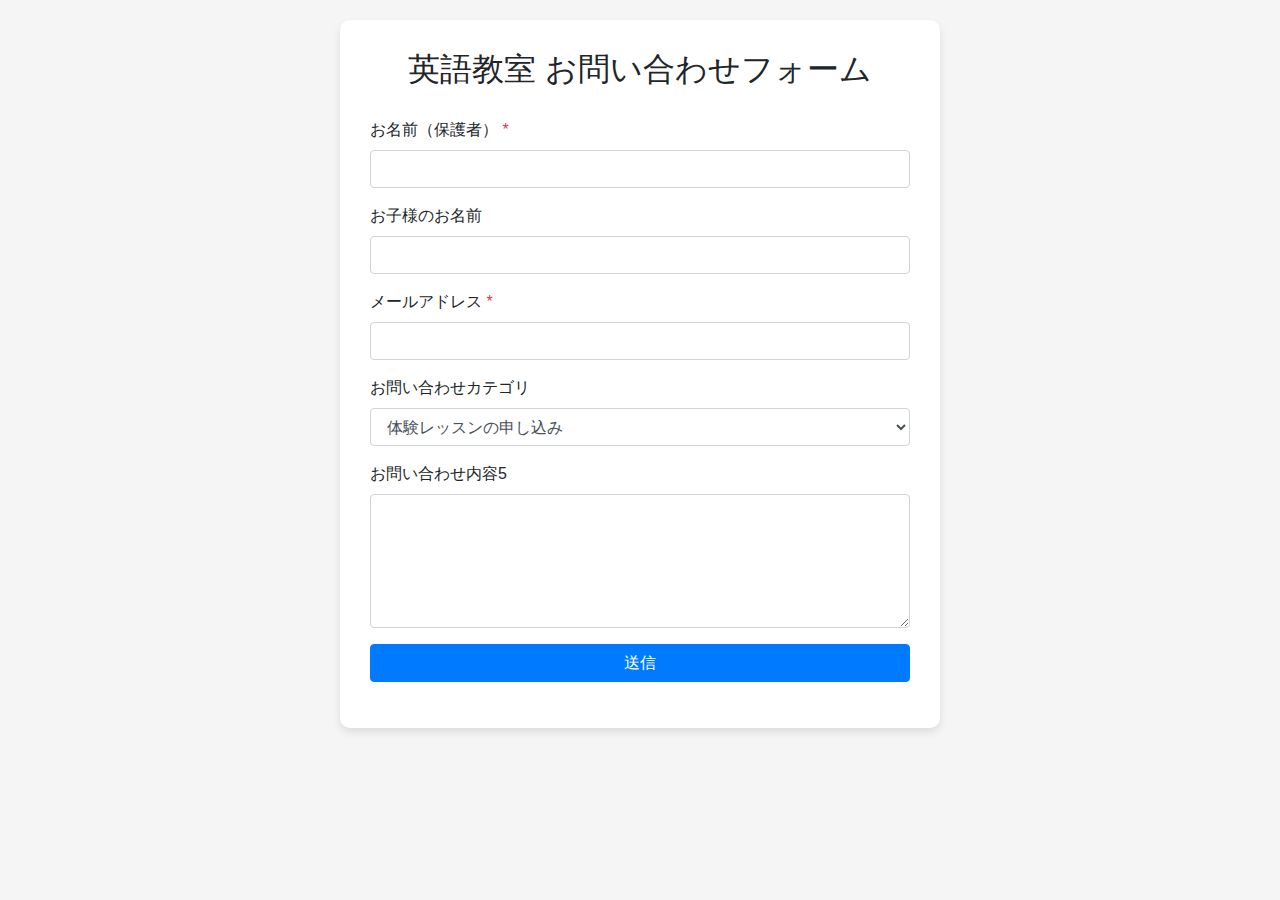
==== index.html @ 7ad9c7e9 "update fetch URL" ====
<!DOCTYPE html>
<html lang="ja">
<head>
    <meta charset="UTF-8">
    <meta name="viewport" content="width=device-width, initial-scale=1.0">
    <title>英語教室 お問い合わせフォーム</title>
    <link rel="stylesheet" href="https://stackpath.bootstrapcdn.com/bootstrap/4.5.2/css/bootstrap.min.css">
    <link rel="stylesheet" href="style.css"> <!-- 外部CSSを読み込み -->
</head>
<body>
    <div class="container">
        <h2 class="text-center">英語教室 お問い合わせフォーム</h2>
        <form id="contactForm">
            <div class="form-group">
                <label for="name">お名前（保護者）<span class="text-danger"> *</span></label>
                <input type="text" class="form-control" id="name" required>
            </div>
            <div class="form-group">
                <label for="childName">お子様のお名前</label>
                <input type="text" class="form-control" id="childName">
            </div>
            <div class="form-group">
                <label for="email">メールアドレス<span class="text-danger"> *</span></label>
                <input type="email" class="form-control" id="email" required>
            </div>
            <div class="form-group">
                <label for="category">お問い合わせカテゴリ</label>
                <select class="form-control" id="category">
                    <option value="体験レッスンの申し込み">体験レッスンの申し込み</option>
                    <option value="クラス・レッスンについて">クラス・レッスンについて</option>
                    <option value="入会・退会について">入会・退会について</option>
                    <option value="スケジュールや欠席対応について">スケジュールや欠席対応について</option>
                    <option value="その他">その他</option>
                </select>
            </div>
            <div class="form-group">
                <label for="message">お問い合わせ内容5</label>
                <textarea class="form-control" id="message" rows="5"></textarea>
            </div>
            <button type="submit" class="btn btn-primary btn-block">送信</button>
        </form>
        <p id="responseMessage" class="text-center mt-3"></p>
    </div>

    <script>
        document.getElementById('contactForm').addEventListener('submit', function(e) {
            e.preventDefault();

            const name = document.getElementById('name').value;
            const childName = document.getElementById('childName').value;
            const email = document.getElementById('email').value;
            const category = document.getElementById('category').value;
            const message = document.getElementById('message').value;

            fetch('https://script.google.com/macros/s/AKfycbwRwFObgEAm0IVQbkdIq0DcTl52FCFomxeUtOAPbHLLjSkMJ_lXiFlAGAZe2cXop_HBeQ/exec', {
                method: 'POST',
                headers: {
                    'Content-Type': 'application/json',
                },
                body: JSON.stringify({ name, childName, email, category, message })
            })
            .then(response => response.json())
            .then(data => {
                document.getElementById('responseMessage').innerText = '送信が完了しました。ありがとうございました！';
                document.getElementById('contactForm').reset();
            })
            .catch(error => {
                document.getElementById('responseMessage').innerText = '送信中にエラーが発生しました。再度お試しください。';
                console.error('Error:', error);
            });
        });
    </script>
</body>
</html>
---- style.css ----
body {
    background-color: #f5f5f5;
    padding: 20px;
    font-family: "Helvetica Neue", sans-serif;
}

.container {
    max-width: 600px;
    margin: auto;
    background: white;
    padding: 30px;
    border-radius: 10px;
    box-shadow: 0 4px 8px rgba(0, 0, 0, 0.1);
}

h2 {
    margin-bottom: 30px;
}

.text-danger {
    color: red;
}

.btn-primary {
    background-color: #007bff;
    border-color: #007bff;
}
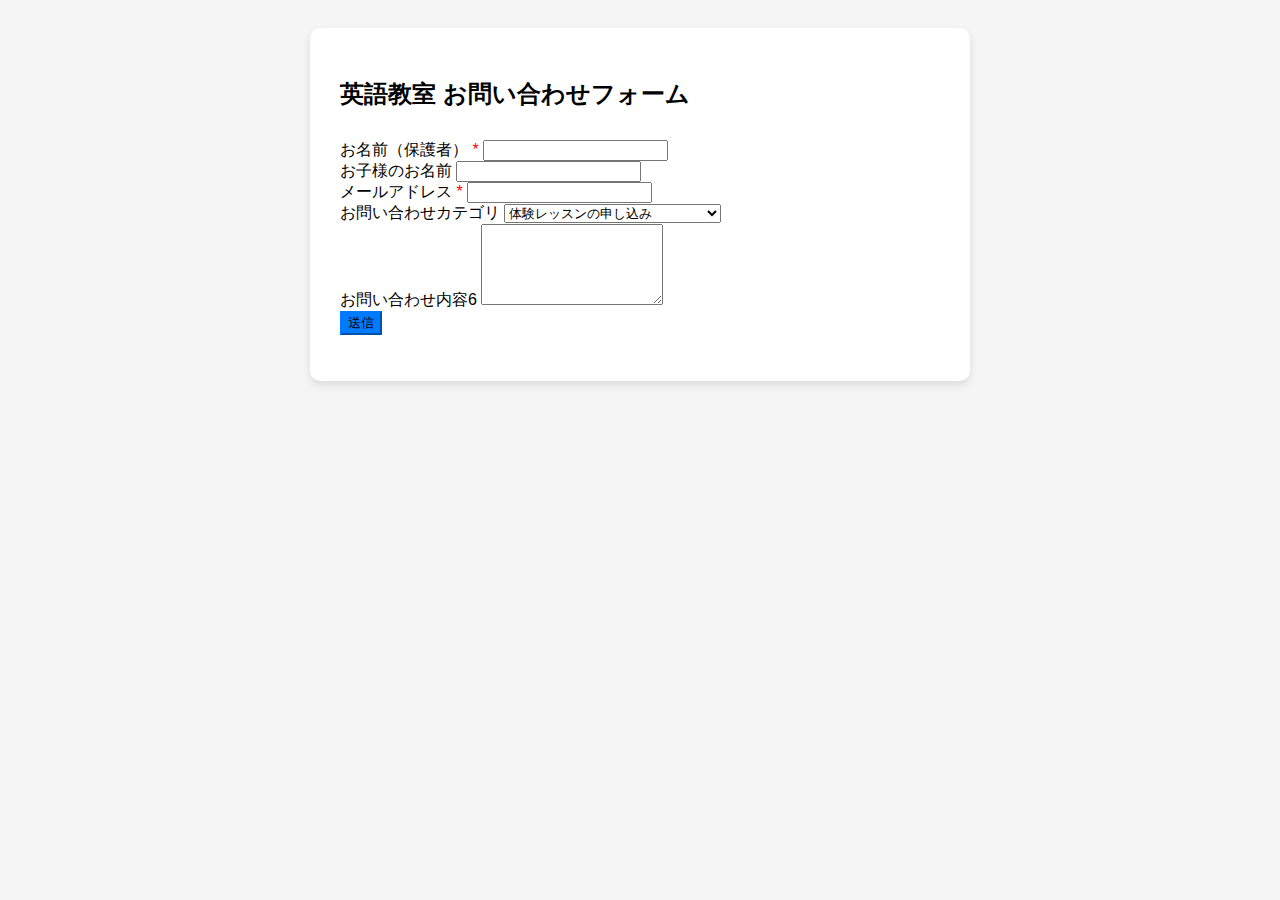
==== commit 914da08b: "update fetch URL" ====
--- a/index.html
+++ b/index.html
@@ -1,75 +1,78 @@
 <!DOCTYPE html>
 <html lang="ja">
 <head>
-    <meta charset="UTF-8">
-    <meta name="viewport" content="width=device-width, initial-scale=1.0">
-    <title>英語教室 お問い合わせフォーム</title>
-    <link rel="stylesheet" href="https://stackpath.bootstrapcdn.com/bootstrap/4.5.2/css/bootstrap.min.css">
-    <link rel="stylesheet" href="style.css"> <!-- 外部CSSを読み込み -->
+  <meta charset="UTF-8">
+  <title>英語教室 お問い合わせフォーム</title>
+  <link rel="stylesheet" href="style.css">
 </head>
 <body>
-    <div class="container">
-        <h2 class="text-center">英語教室 お問い合わせフォーム</h2>
-        <form id="contactForm">
-            <div class="form-group">
-                <label for="name">お名前（保護者）<span class="text-danger"> *</span></label>
-                <input type="text" class="form-control" id="name" required>
-            </div>
-            <div class="form-group">
-                <label for="childName">お子様のお名前</label>
-                <input type="text" class="form-control" id="childName">
-            </div>
-            <div class="form-group">
-                <label for="email">メールアドレス<span class="text-danger"> *</span></label>
-                <input type="email" class="form-control" id="email" required>
-            </div>
-            <div class="form-group">
-                <label for="category">お問い合わせカテゴリ</label>
-                <select class="form-control" id="category">
-                    <option value="体験レッスンの申し込み">体験レッスンの申し込み</option>
-                    <option value="クラス・レッスンについて">クラス・レッスンについて</option>
-                    <option value="入会・退会について">入会・退会について</option>
-                    <option value="スケジュールや欠席対応について">スケジュールや欠席対応について</option>
-                    <option value="その他">その他</option>
-                </select>
-            </div>
-            <div class="form-group">
-                <label for="message">お問い合わせ内容5</label>
-                <textarea class="form-control" id="message" rows="5"></textarea>
-            </div>
-            <button type="submit" class="btn btn-primary btn-block">送信</button>
-        </form>
-        <p id="responseMessage" class="text-center mt-3"></p>
-    </div>
+  <div class="container">
+    <h2 class="text-center">英語教室 お問い合わせフォーム</h2>
+    <form id="contactForm">
+      <div class="form-group">
+        <label for="name">お名前（保護者）<span class="text-danger"> *</span></label>
+        <input type="text" class="form-control" id="name" required>
+      </div>
+      <div class="form-group">
+        <label for="childName">お子様のお名前</label>
+        <input type="text" class="form-control" id="childName">
+      </div>
+      <div class="form-group">
+        <label for="email">メールアドレス<span class="text-danger"> *</span></label>
+        <input type="email" class="form-control" id="email" required>
+      </div>
+      <div class="form-group">
+        <label for="category">お問い合わせカテゴリ</label>
+        <select class="form-control" id="category">
+          <option value="体験レッスンの申し込み">体験レッスンの申し込み</option>
+          <option value="クラス・レッスンについて">クラス・レッスンについて</option>
+          <option value="入会・退会について">入会・退会について</option>
+          <option value="スケジュールや欠席対応について">スケジュールや欠席対応について</option>
+          <option value="その他">その他</option>
+        </select>
+      </div>
+      <div class="form-group">
+        <label for="message">お問い合わせ内容6</label>
+        <textarea class="form-control" id="message" rows="5"></textarea>
+      </div>
+      <button type="submit" class="btn btn-primary btn-block">送信</button>
+    </form>
+    <p id="responseMessage" class="text-center mt-3"></p>
+  </div>
 
-    <script>
-        document.getElementById('contactForm').addEventListener('submit', function(e) {
-            e.preventDefault();
+  <script>
+    document.getElementById('contactForm').addEventListener('submit', function(e) {
+      e.preventDefault();
 
-            const name = document.getElementById('name').value;
-            const childName = document.getElementById('childName').value;
-            const email = document.getElementById('email').value;
-            const category = document.getElementById('category').value;
-            const message = document.getElementById('message').value;
+      const name = document.getElementById('name').value;
+      const childName = document.getElementById('childName').value;
+      const email = document.getElementById('email').value;
+      const category = document.getElementById('category').value;
+      const message = document.getElementById('message').value;
 
-            fetch('https://script.google.com/macros/s/AKfycbwRwFObgEAm0IVQbkdIq0DcTl52FCFomxeUtOAPbHLLjSkMJ_lXiFlAGAZe2cXop_HBeQ/exec', {
-                method: 'POST',
-                headers: {
-                    'Content-Type': 'application/json',
-                },
-                body: JSON.stringify({ name, childName, email, category, message })
-            })
-            .then(response => response.json())
-            .then(data => {
-                document.getElementById('responseMessage').innerText = '送信が完了しました。ありがとうございました！';
-                document.getElementById('contactForm').reset();
-            })
-            .catch(error => {
-                document.getElementById('responseMessage').innerText = '送信中にエラーが発生しました。再度お試しください。';
-                console.error('Error:', error);
-            });
-        });
-    </script>
+      const formData = new URLSearchParams();
+      formData.append("name", name);
+      formData.append("childName", childName);
+      formData.append("email", email);
+      formData.append("category", category);
+      formData.append("message", message);
+
+      fetch('https://script.google.com/macros/s/AKfycbzC521eFUSFlLGZIGGXyoHkuZZUmg3O2hbLqRz9o03RXENn9O92OOL52BDY7GD1ad8lrw/exec', {
+        method: 'POST',
+        body: formData
+      })
+      .then(response => response.text())
+      .then(data => {
+        console.log('送信結果:', data);
+        document.getElementById('responseMessage').innerText = '送信が完了しました。ありがとうございました！';
+        document.getElementById('contactForm').reset();
+      })
+      .catch(error => {
+        console.error('送信エラー:', error);
+        document.getElementById('responseMessage').innerText = '送信中にエラーが発生しました。再度お試しください。';
+      });
+    });
+  </script>
 </body>
 </html>
 
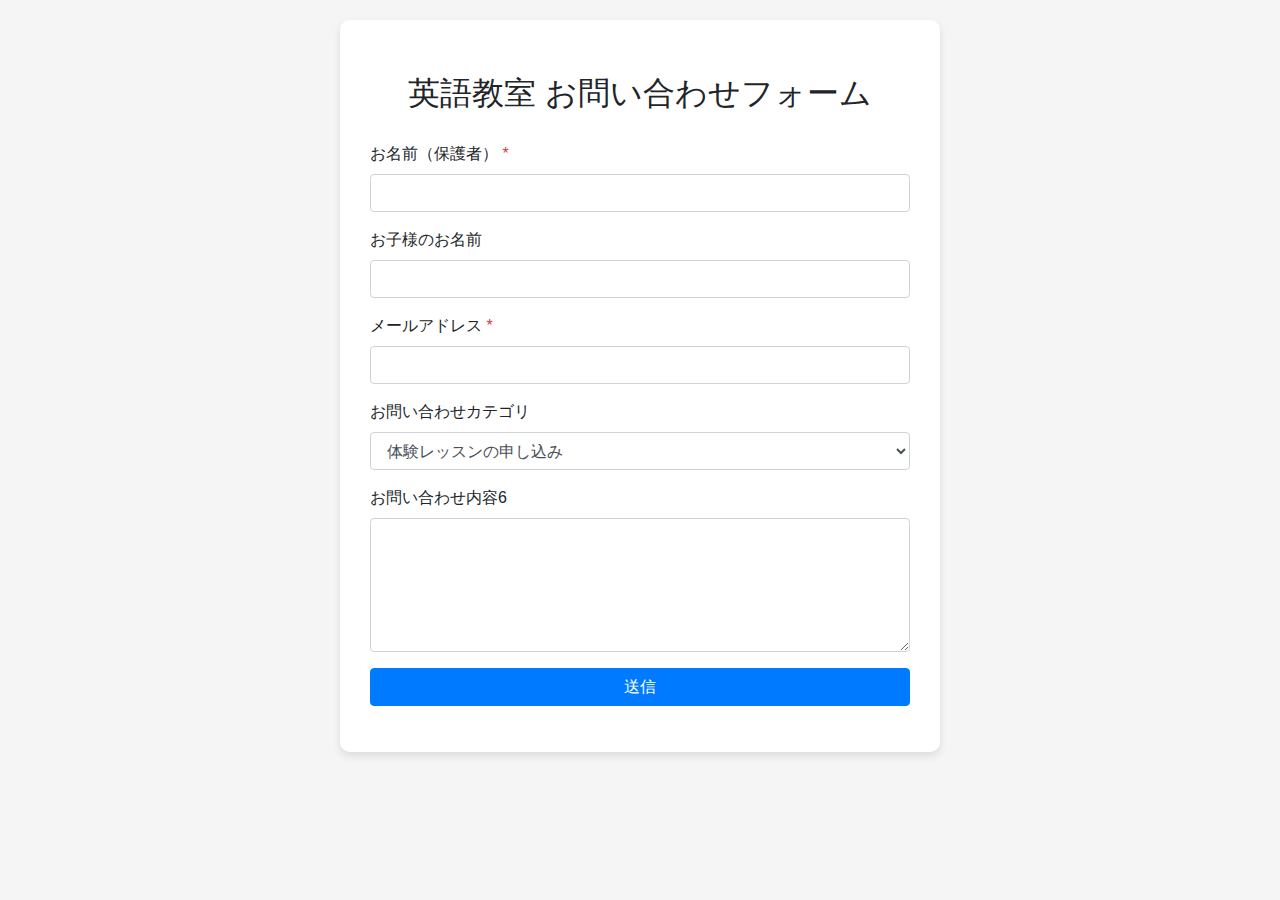
==== commit 534ea1f4: "update fetch URL" ====
--- a/index.html
+++ b/index.html
@@ -1,78 +1,80 @@
 <!DOCTYPE html>
 <html lang="ja">
 <head>
-  <meta charset="UTF-8">
-  <title>英語教室 お問い合わせフォーム</title>
-  <link rel="stylesheet" href="style.css">
+    <meta charset="UTF-8">
+    <meta name="viewport" content="width=device-width, initial-scale=1.0">
+    <title>英語教室 お問い合わせフォーム</title>
+    <link rel="stylesheet" href="https://stackpath.bootstrapcdn.com/bootstrap/4.5.2/css/bootstrap.min.css">
+    <link rel="stylesheet" href="style.css"> <!-- 外部CSSを読み込み -->
 </head>
 <body>
-  <div class="container">
-    <h2 class="text-center">英語教室 お問い合わせフォーム</h2>
-    <form id="contactForm">
-      <div class="form-group">
-        <label for="name">お名前（保護者）<span class="text-danger"> *</span></label>
-        <input type="text" class="form-control" id="name" required>
-      </div>
-      <div class="form-group">
-        <label for="childName">お子様のお名前</label>
-        <input type="text" class="form-control" id="childName">
-      </div>
-      <div class="form-group">
-        <label for="email">メールアドレス<span class="text-danger"> *</span></label>
-        <input type="email" class="form-control" id="email" required>
-      </div>
-      <div class="form-group">
-        <label for="category">お問い合わせカテゴリ</label>
-        <select class="form-control" id="category">
-          <option value="体験レッスンの申し込み">体験レッスンの申し込み</option>
-          <option value="クラス・レッスンについて">クラス・レッスンについて</option>
-          <option value="入会・退会について">入会・退会について</option>
-          <option value="スケジュールや欠席対応について">スケジュールや欠席対応について</option>
-          <option value="その他">その他</option>
-        </select>
-      </div>
-      <div class="form-group">
-        <label for="message">お問い合わせ内容6</label>
-        <textarea class="form-control" id="message" rows="5"></textarea>
-      </div>
-      <button type="submit" class="btn btn-primary btn-block">送信</button>
-    </form>
-    <p id="responseMessage" class="text-center mt-3"></p>
-  </div>
+    <div class="container">
+        <h2 class="text-center mt-4">英語教室 お問い合わせフォーム</h2>
+        <form id="contactForm" class="mt-4">
+            <div class="form-group">
+                <label for="name">お名前（保護者）<span class="text-danger"> *</span></label>
+                <input type="text" class="form-control" id="name" required>
+            </div>
+            <div class="form-group">
+                <label for="childName">お子様のお名前</label>
+                <input type="text" class="form-control" id="childName">
+            </div>
+            <div class="form-group">
+                <label for="email">メールアドレス<span class="text-danger"> *</span></label>
+                <input type="email" class="form-control" id="email" required>
+            </div>
+            <div class="form-group">
+                <label for="category">お問い合わせカテゴリ</label>
+                <select class="form-control" id="category">
+                    <option value="体験レッスンの申し込み">体験レッスンの申し込み</option>
+                    <option value="クラス・レッスンについて">クラス・レッスンについて</option>
+                    <option value="入会・退会について">入会・退会について</option>
+                    <option value="スケジュールや欠席対応について">スケジュールや欠席対応について</option>
+                    <option value="その他">その他</option>
+                </select>
+            </div>
+            <div class="form-group">
+                <label for="message">お問い合わせ内容6</label>
+                <textarea class="form-control" id="message" rows="5"></textarea>
+            </div>
+            <button type="submit" class="btn btn-primary btn-block">送信</button>
+        </form>
+        <p id="responseMessage" class="text-center mt-3"></p>
+    </div>
 
-  <script>
-    document.getElementById('contactForm').addEventListener('submit', function(e) {
-      e.preventDefault();
+    <script>
+        document.getElementById('contactForm').addEventListener('submit', function(e) {
+            e.preventDefault();
 
-      const name = document.getElementById('name').value;
-      const childName = document.getElementById('childName').value;
-      const email = document.getElementById('email').value;
-      const category = document.getElementById('category').value;
-      const message = document.getElementById('message').value;
+            const name = document.getElementById('name').value;
+            const childName = document.getElementById('childName').value;
+            const email = document.getElementById('email').value;
+            const category = document.getElementById('category').value;
+            const message = document.getElementById('message').value;
 
-      const formData = new URLSearchParams();
-      formData.append("name", name);
-      formData.append("childName", childName);
-      formData.append("email", email);
-      formData.append("category", category);
-      formData.append("message", message);
+            const formData = new URLSearchParams();
+            formData.append("name", name);
+            formData.append("childName", childName);
+            formData.append("email", email);
+            formData.append("category", category);
+            formData.append("message", message);
 
-      fetch('https://script.google.com/macros/s/AKfycbzC521eFUSFlLGZIGGXyoHkuZZUmg3O2hbLqRz9o03RXENn9O92OOL52BDY7GD1ad8lrw/exec', {
-        method: 'POST',
-        body: formData
-      })
-      .then(response => response.text())
-      .then(data => {
-        console.log('送信結果:', data);
-        document.getElementById('responseMessage').innerText = '送信が完了しました。ありがとうございました！';
-        document.getElementById('contactForm').reset();
-      })
-      .catch(error => {
-        console.error('送信エラー:', error);
-        document.getElementById('responseMessage').innerText = '送信中にエラーが発生しました。再度お試しください。';
-      });
-    });
-  </script>
+            fetch('https://script.google.com/macros/s/AKfycbwRwFObgEAm0IVQbkdIq0DcTl52FCFomxeUtOAPbHLLjSkMJ_lXiFlAGAZe2cXop_HBeQ/exec', {
+                method: 'POST',
+                body: formData
+            })
+            .then(response => response.text())
+            .then(data => {
+                console.log('Success:', data);
+                document.getElementById('responseMessage').innerText = '送信が完了しました。ありがとうございました！';
+                document.getElementById('contactForm').reset();
+            })
+            .catch(error => {
+                console.error('Error:', error);
+                document.getElementById('responseMessage').innerText = '送信中にエラーが発生しました。再度お試しください。';
+            });
+        });
+    </script>
 </body>
 </html>
 
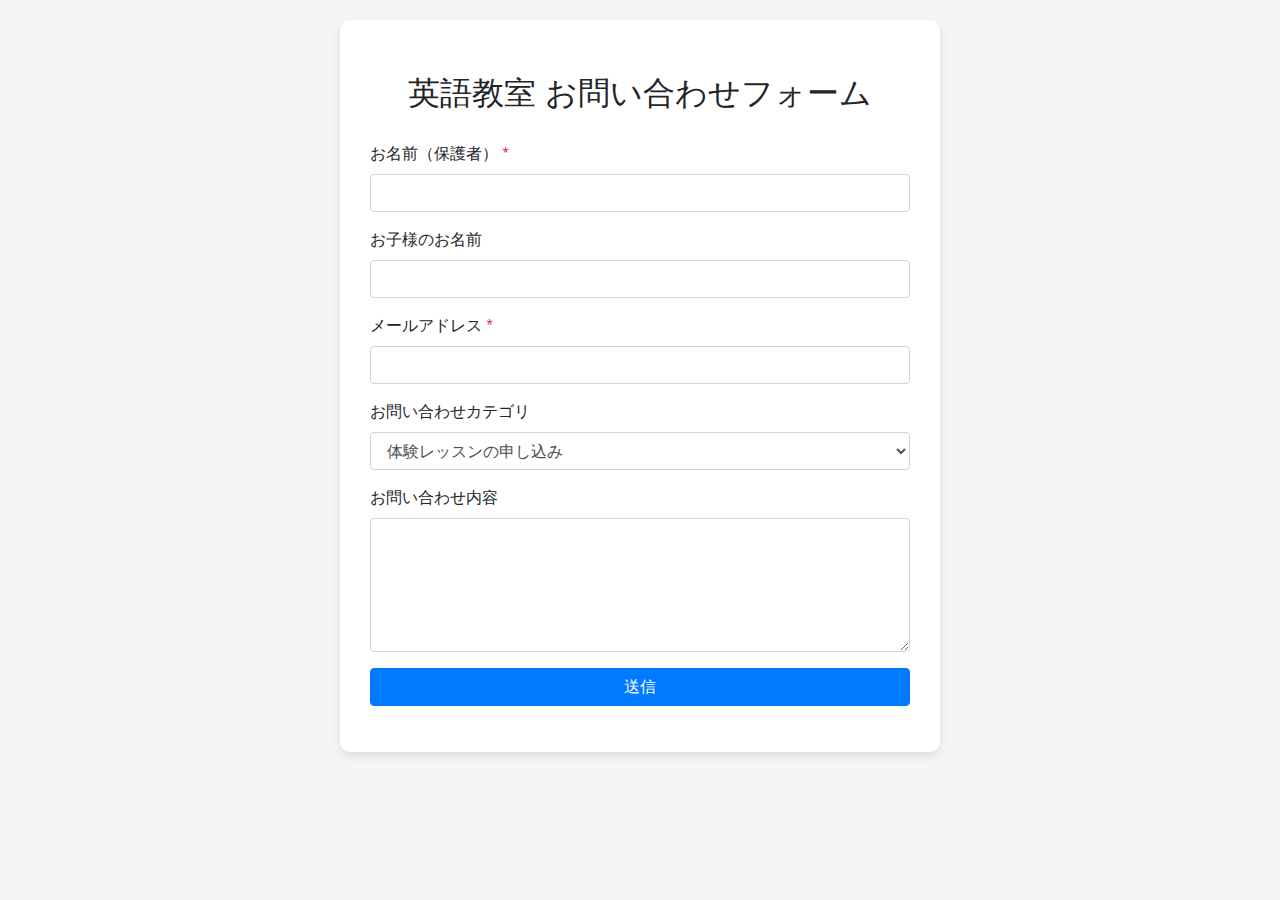
==== commit a2120f63: "feat: add thankyou page with correct return link" ====
--- a/index.html
+++ b/index.html
@@ -34,7 +34,7 @@
                 </select>
             </div>
             <div class="form-group">
-                <label for="message">お問い合わせ内容6</label>
+                <label for="message">お問い合わせ内容</label>
                 <textarea class="form-control" id="message" rows="5"></textarea>
             </div>
             <button type="submit" class="btn btn-primary btn-block">送信</button>
@@ -73,6 +73,12 @@
                 console.error('Error:', error);
                 document.getElementById('responseMessage').innerText = '送信中にエラーが発生しました。再度お試しください。';
             });
+
+            .then(response => response.text())
+            .then(data => {
+            window.location.href = "thankyou.html";
+            })
+            
         });
     </script>
 </body>
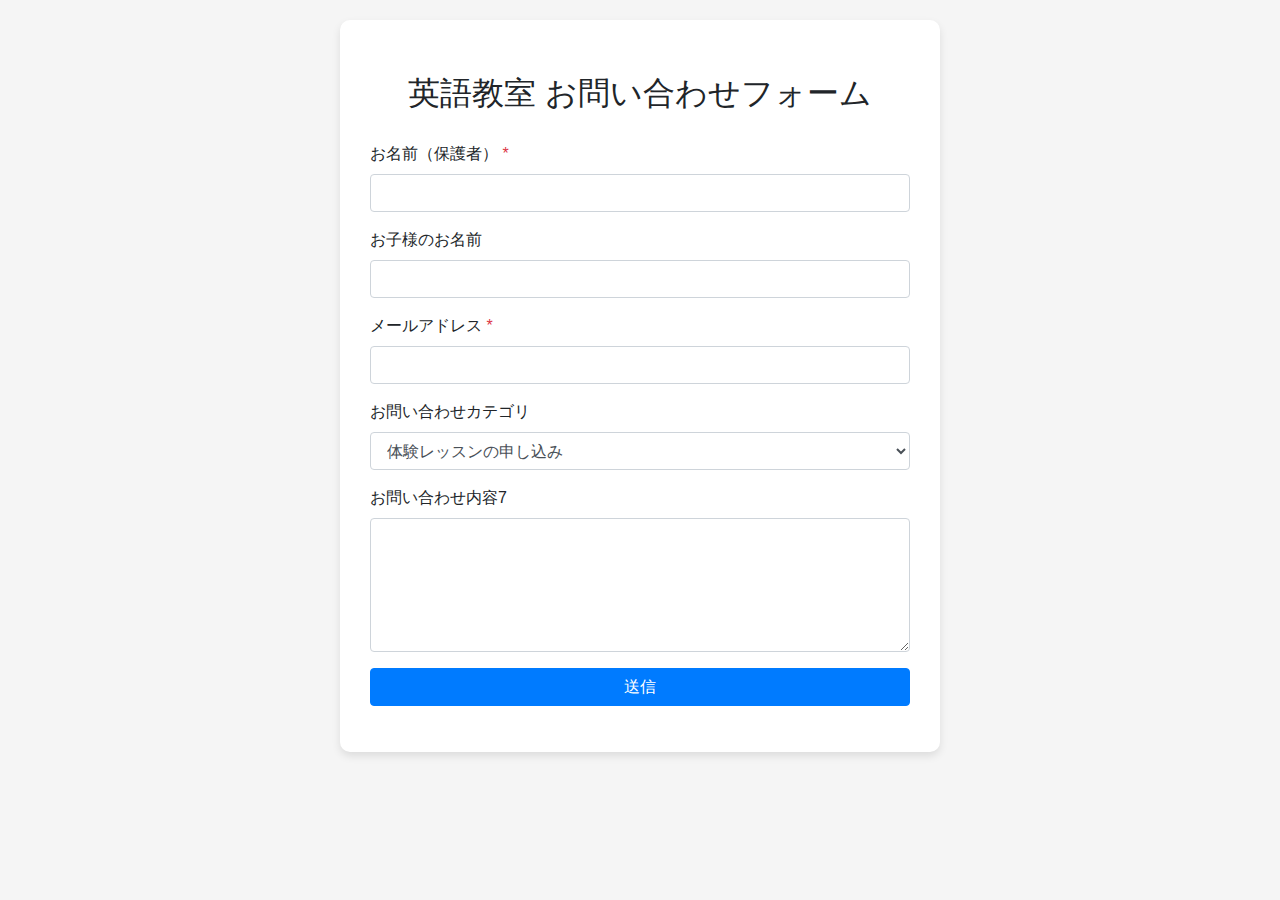
==== commit 7dee8cc0: "feat: add thankyou page with correct return link" ====
--- a/index.html
+++ b/index.html
@@ -34,7 +34,7 @@
                 </select>
             </div>
             <div class="form-group">
-                <label for="message">お問い合わせ内容</label>
+                <label for="message">お問い合わせ内容7</label>
                 <textarea class="form-control" id="message" rows="5"></textarea>
             </div>
             <button type="submit" class="btn btn-primary btn-block">送信</button>
@@ -66,19 +66,17 @@
             .then(response => response.text())
             .then(data => {
                 console.log('Success:', data);
-                document.getElementById('responseMessage').innerText = '送信が完了しました。ありがとうございました！';
-                document.getElementById('contactForm').reset();
+                // 成功メッセージを一瞬表示したい場合
+                // document.getElementById('responseMessage').innerText = '送信が完了しました。ありがとうございました！';
+                // document.getElementById('contactForm').reset();
+
+                // サンクスページに遷移
+                window.location.href = "thankyou.html";
             })
             .catch(error => {
                 console.error('Error:', error);
                 document.getElementById('responseMessage').innerText = '送信中にエラーが発生しました。再度お試しください。';
             });
-
-            .then(response => response.text())
-            .then(data => {
-            window.location.href = "thankyou.html";
-            })
-            
         });
     </script>
 </body>
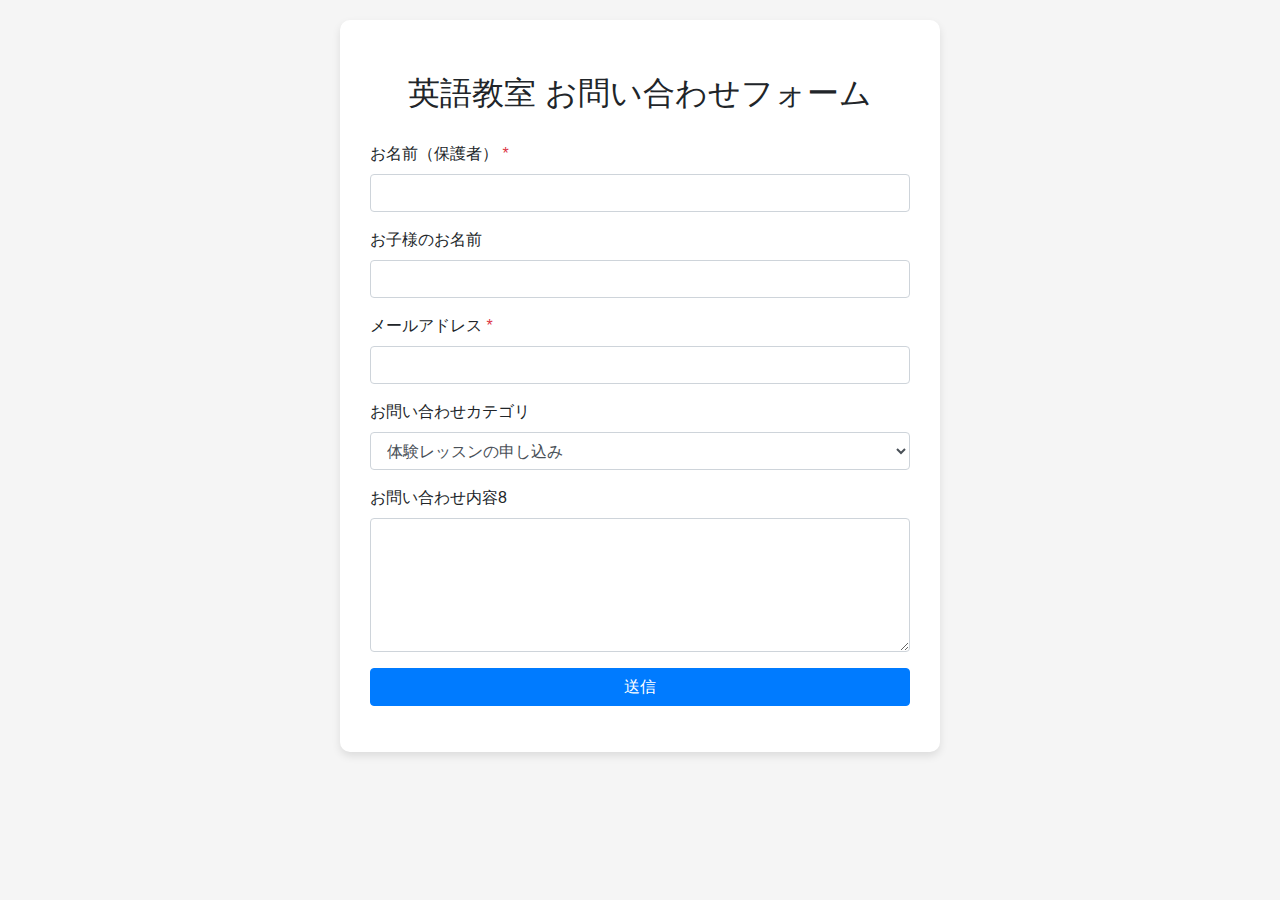
==== commit a573154e: "google form link" ====
--- a/index.html
+++ b/index.html
@@ -34,7 +34,7 @@
                 </select>
             </div>
             <div class="form-group">
-                <label for="message">お問い合わせ内容7</label>
+                <label for="message">お問い合わせ内容8</label>
                 <textarea class="form-control" id="message" rows="5"></textarea>
             </div>
             <button type="submit" class="btn btn-primary btn-block">送信</button>
@@ -59,7 +59,7 @@
             formData.append("category", category);
             formData.append("message", message);
 
-            fetch('https://script.google.com/macros/s/AKfycbwRwFObgEAm0IVQbkdIq0DcTl52FCFomxeUtOAPbHLLjSkMJ_lXiFlAGAZe2cXop_HBeQ/exec', {
+            fetch('https://script.google.com/macros/s/AKfycbzh5JbeMNsRUIQk05sbw31p2saYkWdSMZBrU_WBFb7q_vgcHNWqV_AyeTyh2dULrWitoQ/exec', {
                 method: 'POST',
                 body: formData
             })
